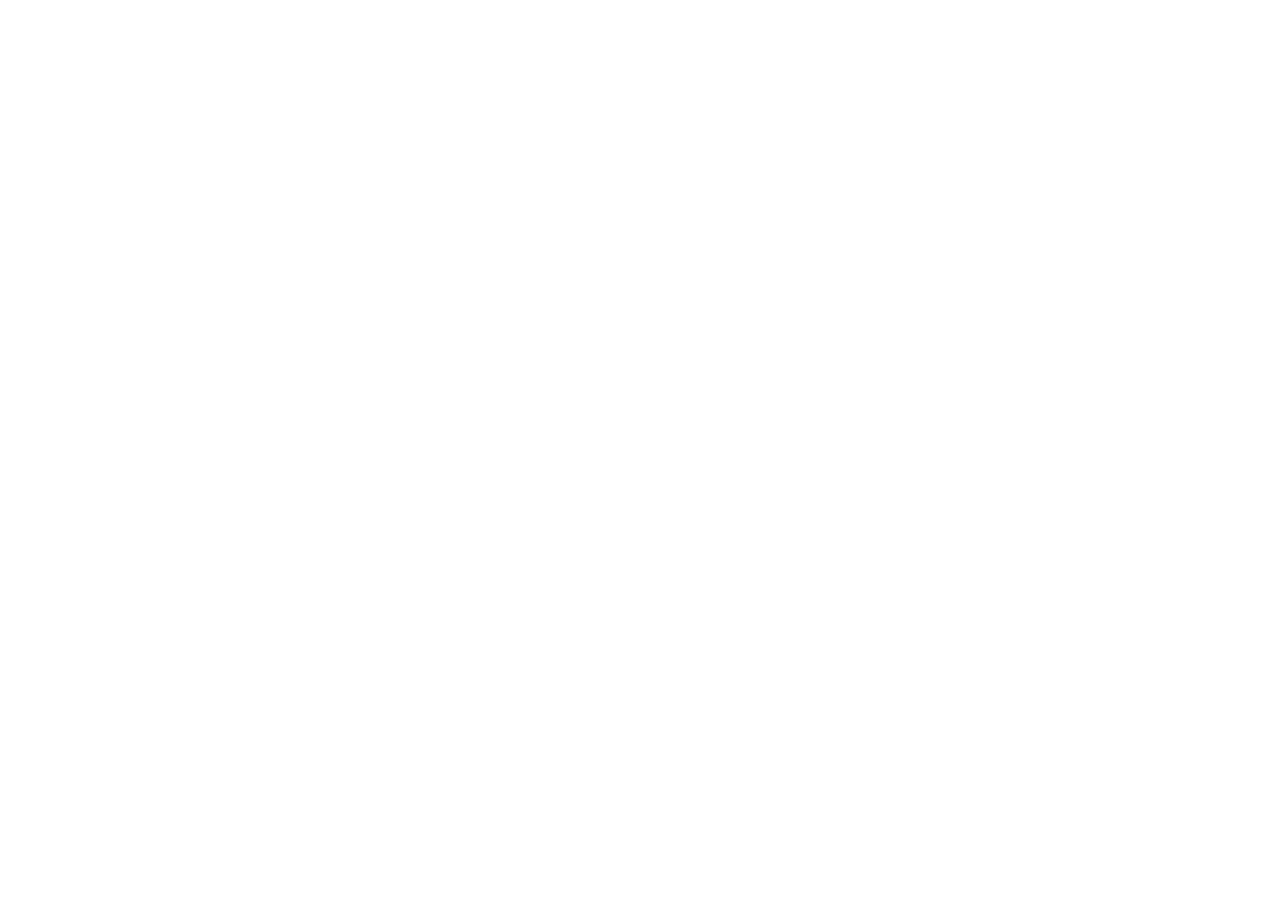
==== index.html @ c779e74f "added html and css" ====
<!DOCTYPE html>
<html lang="en">
<head>
    <meta charset="UTF-8">
    <meta http-equiv="X-UA-Compatible" content="IE=edge">
    <meta name="viewport" content="width=device-width, initial-scale=1.0">
    <title>My Website</title>
    
</head>
<body>
    
</body>
</html>
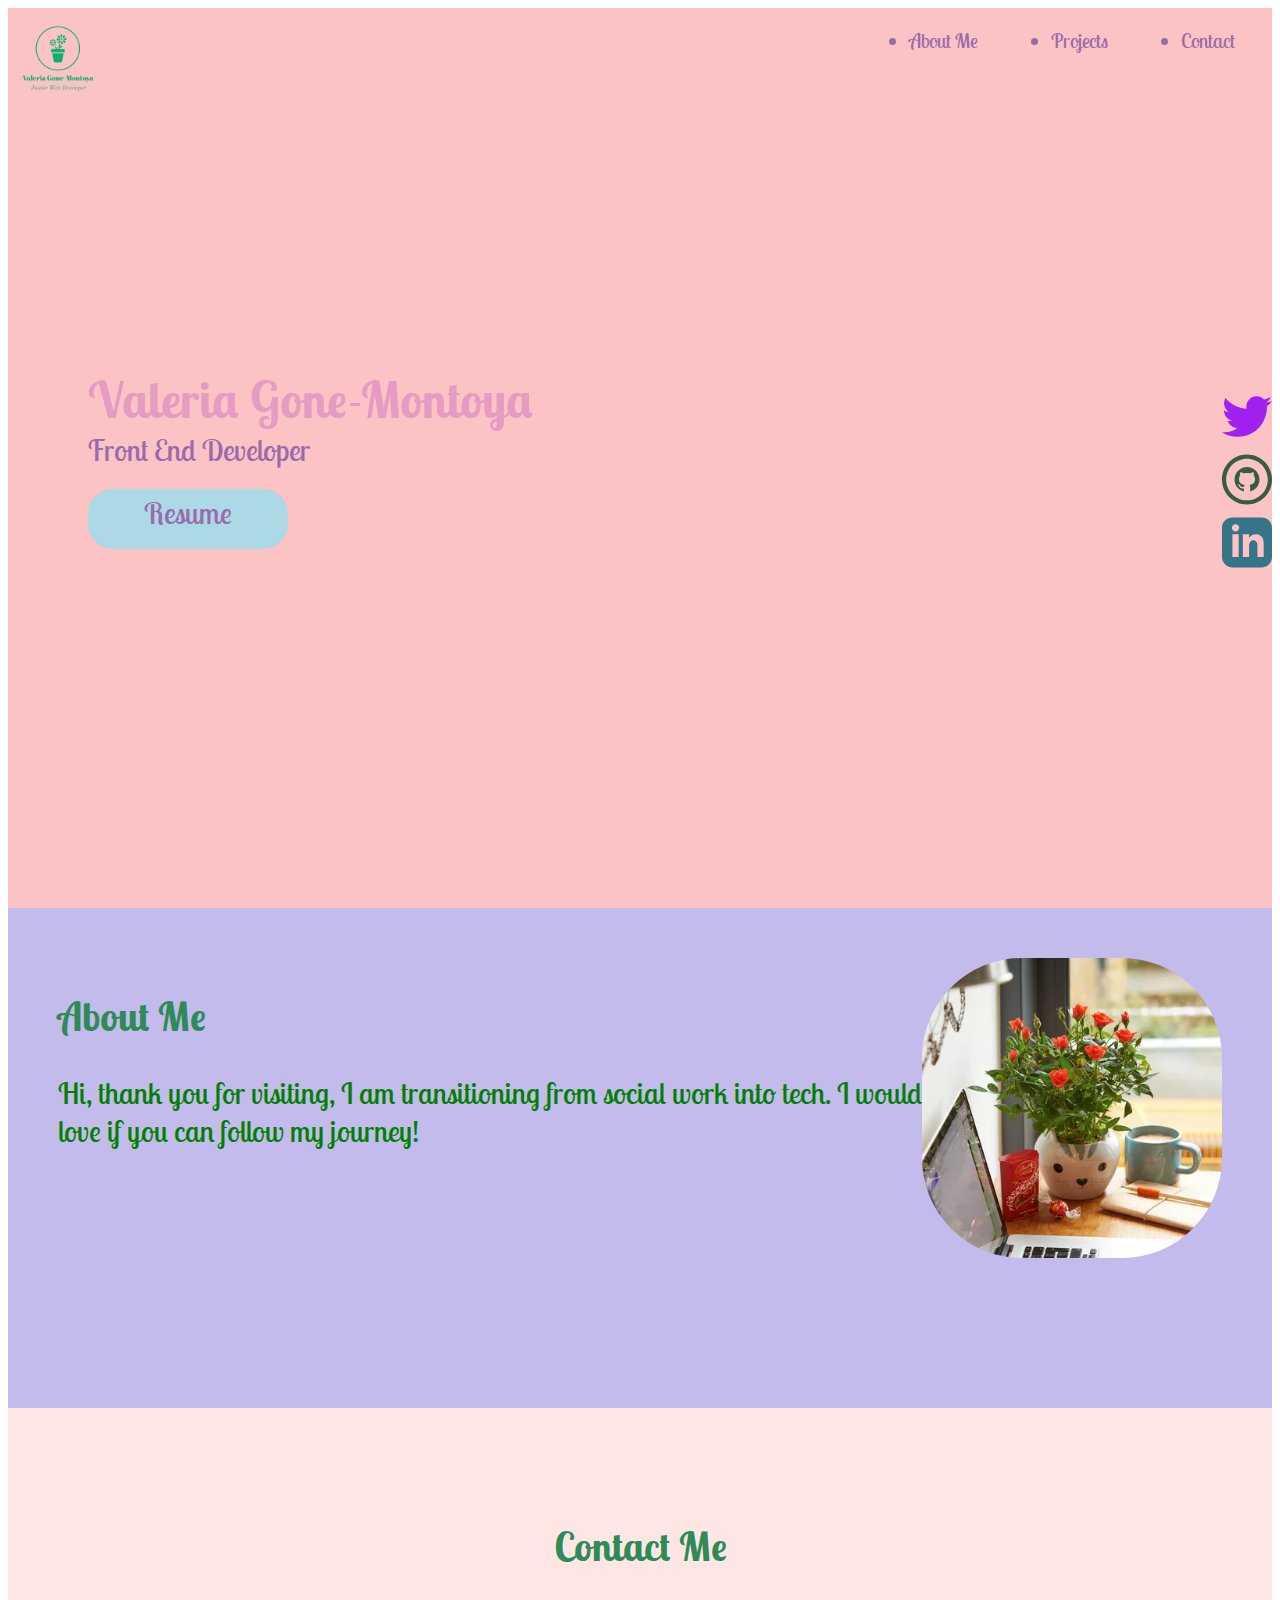
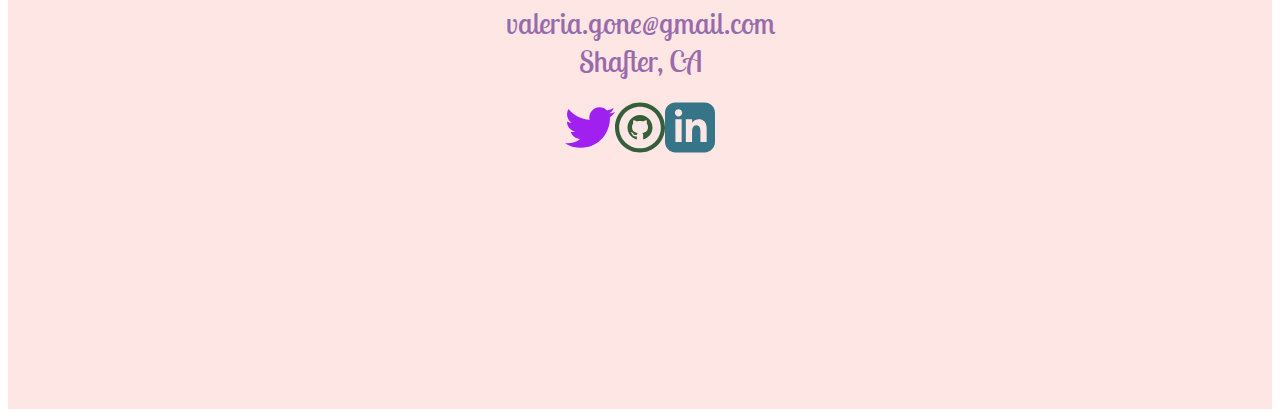
==== commit 314beff6: "added css js html files" ====
--- a/index.html
+++ b/index.html
@@ -4,10 +4,62 @@
     <meta charset="UTF-8">
     <meta http-equiv="X-UA-Compatible" content="IE=edge">
     <meta name="viewport" content="width=device-width, initial-scale=1.0">
+    <link rel="stylesheet" href="/css/styles.css">
+    <link
+      href="https://fonts.googleapis.com/css2?family=Lobster+Two:ital,wght@0,400;0,700;1,400&display=swap"
+      rel="stylesheet">
+    
     <title>My Website</title>
-    
 </head>
 <body>
-    
+    <section class="hero">
+        <nav>
+          <img class="logo" src="image/vgmlogo.png" alt="VGMlogo">
+          <ul>
+            <li><a href="#about-me">About Me</a></li>
+            <li>Projects</li>
+            <li><a href="#contact-me">Contact</a></li>
+          </ul>
+        </nav>
+        <div class="hero-area">
+          <div class="hero-text">
+            <h1>Valeria Gone-Montoya</h1>
+            <p>Front End Developer</p>
+            <div class="button">Resume</div>
+          </div>
+          <div class="socials">
+            <div><a href="https://www.twitter.com/GoneMontoya" target="_blank" class="social"><svg xmlns="http://www.w3.org/2000/svg" fill="#A020F0" width="50" height="55" viewBox="0 0 24 24"><path d="M24 4.557c-.883.392-1.832.656-2.828.775 1.017-.609 1.798-1.574 2.165-2.724-.951.564-2.005.974-3.127 1.195-.897-.957-2.178-1.555-3.594-1.555-3.179 0-5.515 2.966-4.797 6.045-4.091-.205-7.719-2.165-10.148-5.144-1.29 2.213-.669 5.108 1.523 6.574-.806-.026-1.566-.247-2.229-.616-.054 2.281 1.581 4.415 3.949 4.89-.693.188-1.452.232-2.224.084.626 1.956 2.444 3.379 4.6 3.419-2.07 1.623-4.678 2.348-7.29 2.04 2.179 1.397 4.768 2.212 7.548 2.212 9.142 0 14.307-7.721 13.995-14.646.962-.695 1.797-1.562 2.457-2.549z"/></svg></a></div>
+            <div><a href="https://github.com/valeriagonemontoya" target="_blank" class="social"><svg xmlns="http://www.w3.org/2000/svg" fill="#355E3B" width="50" height="55" viewBox="0 0 24 24"><path d="M12 2c5.514 0 10 4.486 10 10s-4.486 10-10 10-10-4.486-10-10 4.486-10 10-10zm0-2c-6.627 0-12 5.373-12 12s5.373 12 12 12 12-5.373 12-12-5.373-12-12-12zm0 6c-3.313 0-6 2.686-6 6 0 2.651 1.719 4.9 4.104 5.693.3.056.396-.13.396-.289v-1.117c-1.669.363-2.017-.707-2.017-.707-.272-.693-.666-.878-.666-.878-.544-.373.041-.365.041-.365.603.042.92.619.92.619.535.917 1.403.652 1.746.499.054-.388.209-.652.381-.802-1.333-.152-2.733-.667-2.733-2.965 0-.655.234-1.19.618-1.61-.062-.153-.268-.764.058-1.59 0 0 .504-.161 1.65.615.479-.133.992-.199 1.502-.202.51.002 1.023.069 1.503.202 1.146-.776 1.648-.615 1.648-.615.327.826.121 1.437.06 1.588.385.42.617.955.617 1.61 0 2.305-1.404 2.812-2.74 2.96.216.186.412.551.412 1.111v1.646c0 .16.096.347.4.288 2.383-.793 4.1-3.041 4.1-5.691 0-3.314-2.687-6-6-6z"/></svg></a></div>
+            <div><a href="https://www.linkedin.com/in/valeria-montoya/" target="_blank" class="social"><svg xmlns="http://www.w3.org/2000/svg" fill="#367588" width="50" height="55" viewBox="0 0 24 24"><path d="M19 0h-14c-2.761 0-5 2.239-5 5v14c0 2.761 2.239 5 5 5h14c2.762 0 5-2.239 5-5v-14c0-2.761-2.238-5-5-5zm-11 19h-3v-11h3v11zm-1.5-12.268c-.966 0-1.75-.79-1.75-1.764s.784-1.764 1.75-1.764 1.75.79 1.75 1.764-.783 1.764-1.75 1.764zm13.5 12.268h-3v-5.604c0-3.368-4-3.113-4 0v5.604h-3v-11h3v1.765c1.396-2.586 7-2.777 7 2.476v6.759z"/></svg></a></div>
+          </div>
+        </div>
+      </section>
+      <section class="sub-section" id="about-me">
+        <div class="information">
+          <h2>About Me</h2>
+          <p>Hi, thank you for visiting, I am transitioning from social work into tech. I would love if you can follow my journey!</p>
+        </div>
+        <div class="photo-container">
+          <img class="photo" src="image/laptop flower.webp" alt="yellow flowers laptop">
+        </div>
+      </section>
+      <section class="sub-section">
+        
+        <div>
+          <div class="project-card"></div>
+        </div>
+      </section>
+      <footer id="contact-me">
+        
+              <h2>Contact Me</h2>
+              <p>valeria.gone@gmail.com</p>
+              <p>Shafter, CA </p>
+              <div class="socials">
+                <div><a href="https://www.twitter.com/GoneMontoya" target="_blank" class="social"><svg xmlns="http://www.w3.org/2000/svg" fill="#A020F0" width="50" height="55" viewBox="0 0 24 24"><path d="M24 4.557c-.883.392-1.832.656-2.828.775 1.017-.609 1.798-1.574 2.165-2.724-.951.564-2.005.974-3.127 1.195-.897-.957-2.178-1.555-3.594-1.555-3.179 0-5.515 2.966-4.797 6.045-4.091-.205-7.719-2.165-10.148-5.144-1.29 2.213-.669 5.108 1.523 6.574-.806-.026-1.566-.247-2.229-.616-.054 2.281 1.581 4.415 3.949 4.89-.693.188-1.452.232-2.224.084.626 1.956 2.444 3.379 4.6 3.419-2.07 1.623-4.678 2.348-7.29 2.04 2.179 1.397 4.768 2.212 7.548 2.212 9.142 0 14.307-7.721 13.995-14.646.962-.695 1.797-1.562 2.457-2.549z"/></svg></a></div>
+                <div><a href="https://github.com/valeriagonemontoya" target="_blank" class="social"><svg xmlns="http://www.w3.org/2000/svg" fill="#355E3B" width="50" height="55" viewBox="0 0 24 24"><path d="M12 2c5.514 0 10 4.486 10 10s-4.486 10-10 10-10-4.486-10-10 4.486-10 10-10zm0-2c-6.627 0-12 5.373-12 12s5.373 12 12 12 12-5.373 12-12-5.373-12-12-12zm0 6c-3.313 0-6 2.686-6 6 0 2.651 1.719 4.9 4.104 5.693.3.056.396-.13.396-.289v-1.117c-1.669.363-2.017-.707-2.017-.707-.272-.693-.666-.878-.666-.878-.544-.373.041-.365.041-.365.603.042.92.619.92.619.535.917 1.403.652 1.746.499.054-.388.209-.652.381-.802-1.333-.152-2.733-.667-2.733-2.965 0-.655.234-1.19.618-1.61-.062-.153-.268-.764.058-1.59 0 0 .504-.161 1.65.615.479-.133.992-.199 1.502-.202.51.002 1.023.069 1.503.202 1.146-.776 1.648-.615 1.648-.615.327.826.121 1.437.06 1.588.385.42.617.955.617 1.61 0 2.305-1.404 2.812-2.74 2.96.216.186.412.551.412 1.111v1.646c0 .16.096.347.4.288 2.383-.793 4.1-3.041 4.1-5.691 0-3.314-2.687-6-6-6z"/></svg></a></div>
+                <div><a href="https://www.linkedin.com/in/valeria-montoya/" target="_blank" class="social"><svg xmlns="http://www.w3.org/2000/svg" fill="#367588" width="50" height="55" viewBox="0 0 24 24"><path d="M19 0h-14c-2.761 0-5 2.239-5 5v14c0 2.761 2.239 5 5 5h14c2.762 0 5-2.239 5-5v-14c0-2.761-2.238-5-5-5zm-11 19h-3v-11h3v11zm-1.5-12.268c-.966 0-1.75-.79-1.75-1.764s.784-1.764 1.75-1.764 1.75.79 1.75 1.764-.783 1.764-1.75 1.764zm13.5 12.268h-3v-5.604c0-3.368-4-3.113-4 0v5.604h-3v-11h3v1.765c1.396-2.586 7-2.777 7 2.476v6.759z"/></svg></a></div>
+      </footer>
+  
+      <script src="app.js"></script>
 </body>
 </html>--- a/css/styles.css
+++ b/css/styles.css
@@ -0,0 +1,141 @@
+body {
+    font-family: 'Lobster Two', cursive; sans-serif;
+  }
+  
+  
+  section {
+      background-color: #c3bbec;
+      
+    }  
+    
+    .hero {
+      background-color: #fbc3c4;
+      height: 100vh;
+      color: #996bab;
+      font-size: 30px;
+    }
+  
+  
+    
+    nav{
+      display: flex;
+      justify-content: space-between;
+    }
+  
+    ul{
+      display: flex;
+      width: 400px;
+      justify-content: space-around;
+      font-size: 20px;
+      
+     }
+    
+    li {
+      /*width: 170px*/
+    }
+    
+    h1{
+      font-size: 50px;
+      color: #e49cc2;
+      margin: 0;
+   }
+  
+    p{
+    margin: 0%;
+    font-size: 30px;
+    font-weight: 400;
+    }
+  
+    .hero-area{
+      display: flex;
+      height: 100%;
+      justify-content: space-between;
+      align-items: center;
+    }
+  
+    .hero-text {
+      margin-left: 80px ;
+      margin-bottom: 200px;
+    }
+    .button {
+      width: 200px;
+      height: 55px;
+      border-radius: 25px;
+      background-color: lightblue ;
+      text-align: center;
+      font-size: 30px;
+      font-weight: 400;
+      padding-top: 5px;
+      margin-top: 20px;
+    }
+  
+     .button:hover{
+      background-color: hotpink;
+     }
+    .button:active {
+      background-color: blue;
+      color: lightblue;
+    }
+  
+    .socials{
+      padding-bottom: 150px;
+    }
+  
+    .logo{
+      height: 100px;
+     
+  
+     }
+  
+    .social{
+        height: 10px;
+         
+    }
+    .sub-section {
+      display: flex;
+      justify-content: space-around;
+      padding: 50px;
+      display: flex;
+    }
+  
+  h2 {
+    font-size: 40px;
+    color: seagreen
+  }
+      
+  .photo{
+    width: 300px;
+    border-radius: 100px ;
+  
+  } 
+  
+  .photo-container{
+    display: flex;
+    align-items: center;
+  }
+  
+  .information{
+    color: green
+  }
+
+  a{
+    text-decoration: none;
+    color: #996bab;
+  }
+  
+  footer {
+    background-color: #fee6e4;
+    color:#996bab;
+    text-align: center;
+    padding: 80px;
+    
+
+  }
+
+  footer .socials{
+    flex-direction: row;
+    display: flex;
+    justify-content: center;
+    align-items: center;
+    margin: 20px;
+  }
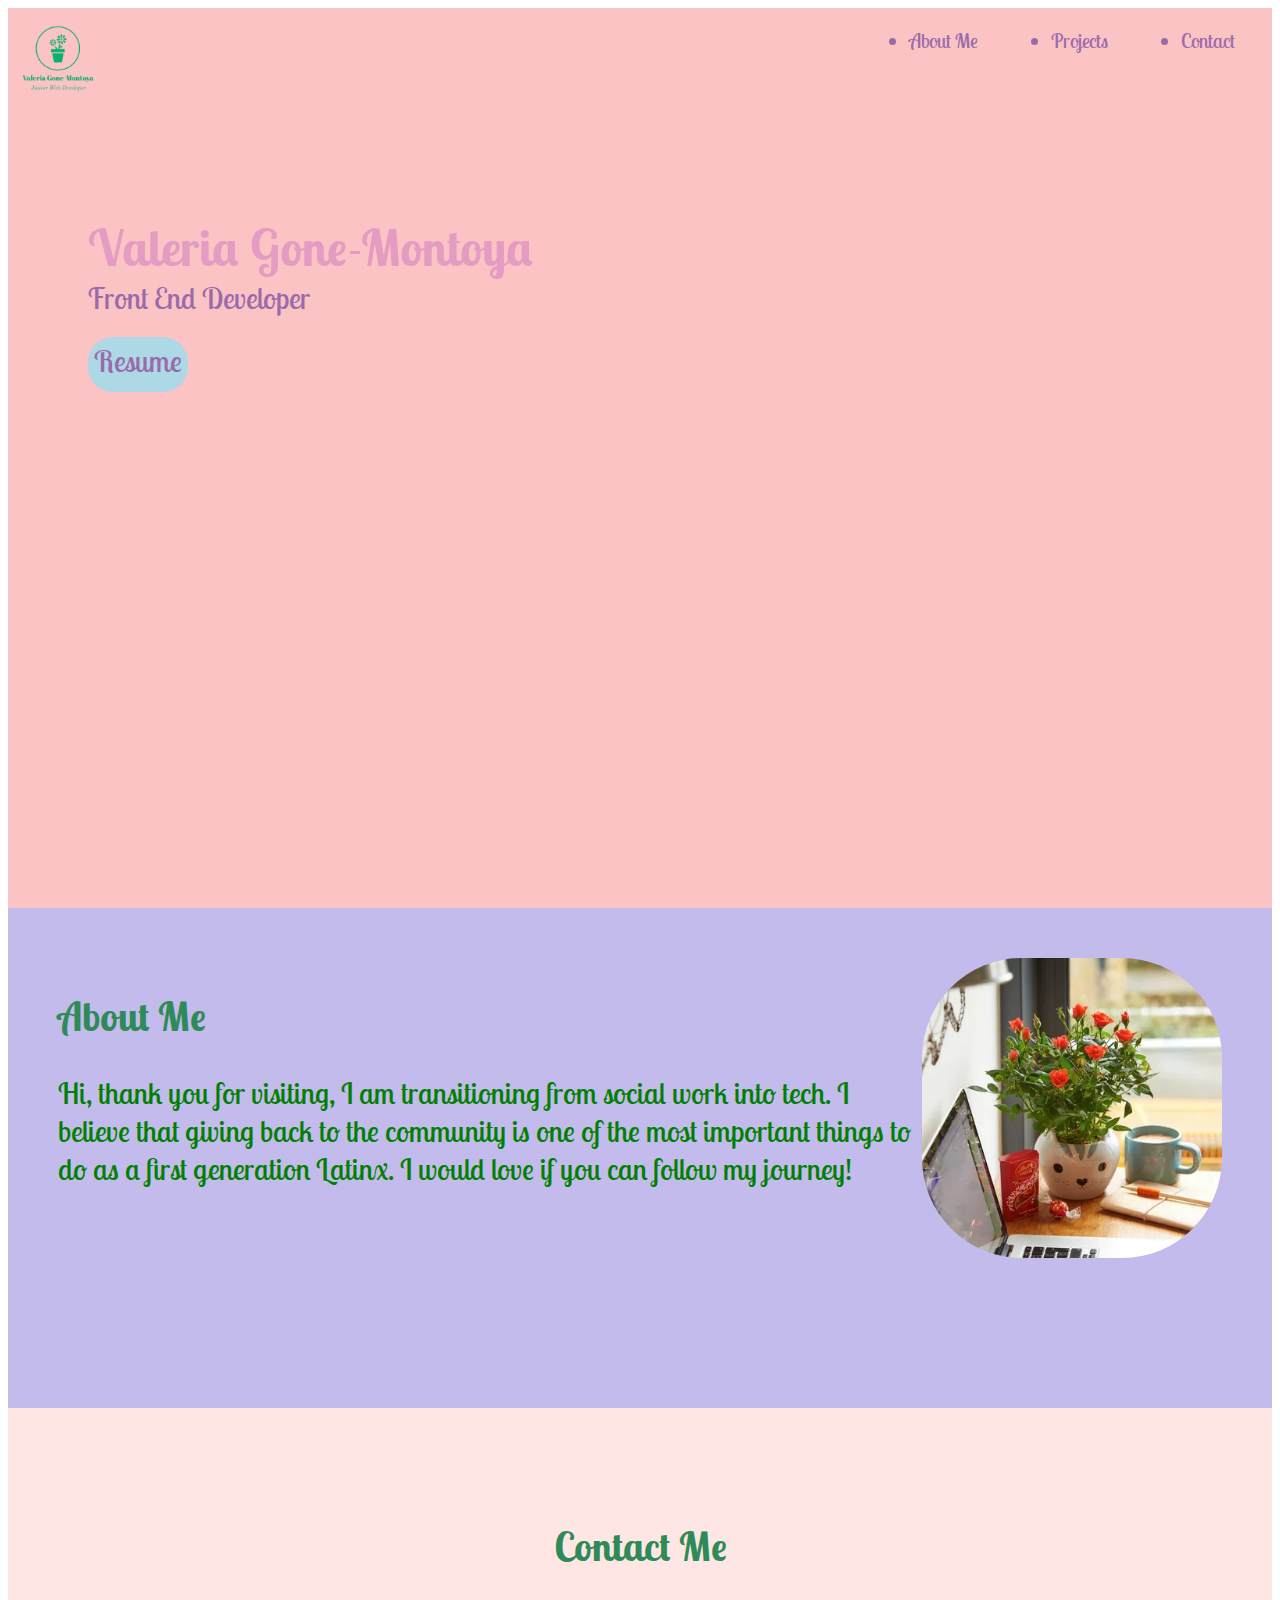
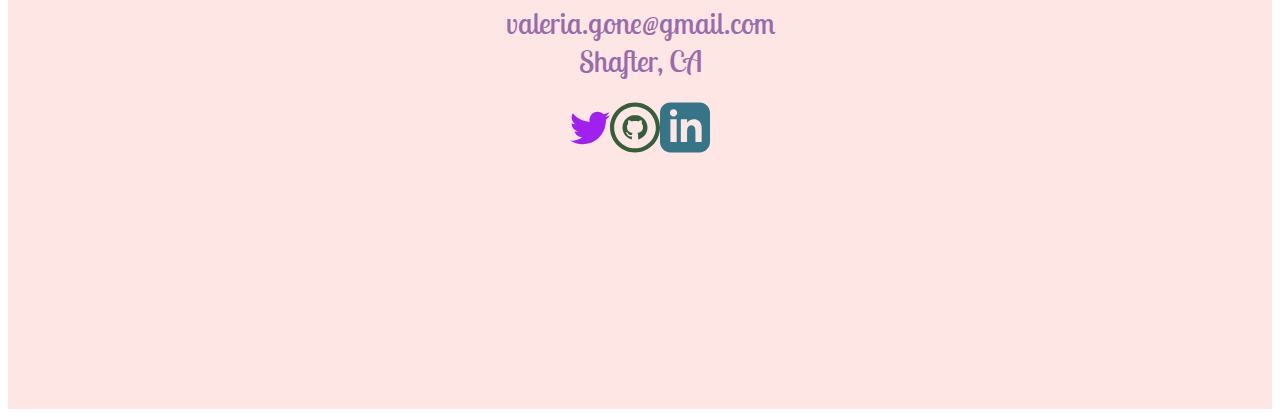
==== commit 4f5a7919: "added audio file" ====
--- a/index.html
+++ b/index.html
@@ -20,24 +20,22 @@
             <li>Projects</li>
             <li><a href="#contact-me">Contact</a></li>
           </ul>
+      
         </nav>
         <div class="hero-area">
           <div class="hero-text">
             <h1>Valeria Gone-Montoya</h1>
             <p>Front End Developer</p>
             <div class="button">Resume</div>
+            <iframe width="500" height="300" src="https://www.youtube.com/embed/XxEhuSJF780?start=240" title="YouTube video player" frameborder="0" allow="accelerometer; autoplay; clipboard-write; encrypted-media; gyroscope; picture-in-picture" allowfullscreen></iframe>
           </div>
-          <div class="socials">
-            <div><a href="https://www.twitter.com/GoneMontoya" target="_blank" class="social"><svg xmlns="http://www.w3.org/2000/svg" fill="#A020F0" width="50" height="55" viewBox="0 0 24 24"><path d="M24 4.557c-.883.392-1.832.656-2.828.775 1.017-.609 1.798-1.574 2.165-2.724-.951.564-2.005.974-3.127 1.195-.897-.957-2.178-1.555-3.594-1.555-3.179 0-5.515 2.966-4.797 6.045-4.091-.205-7.719-2.165-10.148-5.144-1.29 2.213-.669 5.108 1.523 6.574-.806-.026-1.566-.247-2.229-.616-.054 2.281 1.581 4.415 3.949 4.89-.693.188-1.452.232-2.224.084.626 1.956 2.444 3.379 4.6 3.419-2.07 1.623-4.678 2.348-7.29 2.04 2.179 1.397 4.768 2.212 7.548 2.212 9.142 0 14.307-7.721 13.995-14.646.962-.695 1.797-1.562 2.457-2.549z"/></svg></a></div>
-            <div><a href="https://github.com/valeriagonemontoya" target="_blank" class="social"><svg xmlns="http://www.w3.org/2000/svg" fill="#355E3B" width="50" height="55" viewBox="0 0 24 24"><path d="M12 2c5.514 0 10 4.486 10 10s-4.486 10-10 10-10-4.486-10-10 4.486-10 10-10zm0-2c-6.627 0-12 5.373-12 12s5.373 12 12 12 12-5.373 12-12-5.373-12-12-12zm0 6c-3.313 0-6 2.686-6 6 0 2.651 1.719 4.9 4.104 5.693.3.056.396-.13.396-.289v-1.117c-1.669.363-2.017-.707-2.017-.707-.272-.693-.666-.878-.666-.878-.544-.373.041-.365.041-.365.603.042.92.619.92.619.535.917 1.403.652 1.746.499.054-.388.209-.652.381-.802-1.333-.152-2.733-.667-2.733-2.965 0-.655.234-1.19.618-1.61-.062-.153-.268-.764.058-1.59 0 0 .504-.161 1.65.615.479-.133.992-.199 1.502-.202.51.002 1.023.069 1.503.202 1.146-.776 1.648-.615 1.648-.615.327.826.121 1.437.06 1.588.385.42.617.955.617 1.61 0 2.305-1.404 2.812-2.74 2.96.216.186.412.551.412 1.111v1.646c0 .16.096.347.4.288 2.383-.793 4.1-3.041 4.1-5.691 0-3.314-2.687-6-6-6z"/></svg></a></div>
-            <div><a href="https://www.linkedin.com/in/valeria-montoya/" target="_blank" class="social"><svg xmlns="http://www.w3.org/2000/svg" fill="#367588" width="50" height="55" viewBox="0 0 24 24"><path d="M19 0h-14c-2.761 0-5 2.239-5 5v14c0 2.761 2.239 5 5 5h14c2.762 0 5-2.239 5-5v-14c0-2.761-2.238-5-5-5zm-11 19h-3v-11h3v11zm-1.5-12.268c-.966 0-1.75-.79-1.75-1.764s.784-1.764 1.75-1.764 1.75.79 1.75 1.764-.783 1.764-1.75 1.764zm13.5 12.268h-3v-5.604c0-3.368-4-3.113-4 0v5.604h-3v-11h3v1.765c1.396-2.586 7-2.777 7 2.476v6.759z"/></svg></a></div>
-          </div>
+          
         </div>
       </section>
       <section class="sub-section" id="about-me">
         <div class="information">
           <h2>About Me</h2>
-          <p>Hi, thank you for visiting, I am transitioning from social work into tech. I would love if you can follow my journey!</p>
+          <p>Hi, thank you for visiting, I am transitioning from social work into tech. I believe that giving back to the community is one of the most important things to do as a first generation Latinx. I would love if you can follow my journey!</p>
         </div>
         <div class="photo-container">
           <img class="photo" src="image/laptop flower.webp" alt="yellow flowers laptop">
@@ -55,7 +53,7 @@
               <p>valeria.gone@gmail.com</p>
               <p>Shafter, CA </p>
               <div class="socials">
-                <div><a href="https://www.twitter.com/GoneMontoya" target="_blank" class="social"><svg xmlns="http://www.w3.org/2000/svg" fill="#A020F0" width="50" height="55" viewBox="0 0 24 24"><path d="M24 4.557c-.883.392-1.832.656-2.828.775 1.017-.609 1.798-1.574 2.165-2.724-.951.564-2.005.974-3.127 1.195-.897-.957-2.178-1.555-3.594-1.555-3.179 0-5.515 2.966-4.797 6.045-4.091-.205-7.719-2.165-10.148-5.144-1.29 2.213-.669 5.108 1.523 6.574-.806-.026-1.566-.247-2.229-.616-.054 2.281 1.581 4.415 3.949 4.89-.693.188-1.452.232-2.224.084.626 1.956 2.444 3.379 4.6 3.419-2.07 1.623-4.678 2.348-7.29 2.04 2.179 1.397 4.768 2.212 7.548 2.212 9.142 0 14.307-7.721 13.995-14.646.962-.695 1.797-1.562 2.457-2.549z"/></svg></a></div>
+                <div><a href="https://www.twitter.com/GoneMontoya" target="_blank" class="social"><svg xmlns="http://www.w3.org/2000/svg" fill="#A020F0" width="40" height="40" viewBox="0 0 24 24"><path d="M24 4.557c-.883.392-1.832.656-2.828.775 1.017-.609 1.798-1.574 2.165-2.724-.951.564-2.005.974-3.127 1.195-.897-.957-2.178-1.555-3.594-1.555-3.179 0-5.515 2.966-4.797 6.045-4.091-.205-7.719-2.165-10.148-5.144-1.29 2.213-.669 5.108 1.523 6.574-.806-.026-1.566-.247-2.229-.616-.054 2.281 1.581 4.415 3.949 4.89-.693.188-1.452.232-2.224.084.626 1.956 2.444 3.379 4.6 3.419-2.07 1.623-4.678 2.348-7.29 2.04 2.179 1.397 4.768 2.212 7.548 2.212 9.142 0 14.307-7.721 13.995-14.646.962-.695 1.797-1.562 2.457-2.549z"/></svg></a></div>
                 <div><a href="https://github.com/valeriagonemontoya" target="_blank" class="social"><svg xmlns="http://www.w3.org/2000/svg" fill="#355E3B" width="50" height="55" viewBox="0 0 24 24"><path d="M12 2c5.514 0 10 4.486 10 10s-4.486 10-10 10-10-4.486-10-10 4.486-10 10-10zm0-2c-6.627 0-12 5.373-12 12s5.373 12 12 12 12-5.373 12-12-5.373-12-12-12zm0 6c-3.313 0-6 2.686-6 6 0 2.651 1.719 4.9 4.104 5.693.3.056.396-.13.396-.289v-1.117c-1.669.363-2.017-.707-2.017-.707-.272-.693-.666-.878-.666-.878-.544-.373.041-.365.041-.365.603.042.92.619.92.619.535.917 1.403.652 1.746.499.054-.388.209-.652.381-.802-1.333-.152-2.733-.667-2.733-2.965 0-.655.234-1.19.618-1.61-.062-.153-.268-.764.058-1.59 0 0 .504-.161 1.65.615.479-.133.992-.199 1.502-.202.51.002 1.023.069 1.503.202 1.146-.776 1.648-.615 1.648-.615.327.826.121 1.437.06 1.588.385.42.617.955.617 1.61 0 2.305-1.404 2.812-2.74 2.96.216.186.412.551.412 1.111v1.646c0 .16.096.347.4.288 2.383-.793 4.1-3.041 4.1-5.691 0-3.314-2.687-6-6-6z"/></svg></a></div>
                 <div><a href="https://www.linkedin.com/in/valeria-montoya/" target="_blank" class="social"><svg xmlns="http://www.w3.org/2000/svg" fill="#367588" width="50" height="55" viewBox="0 0 24 24"><path d="M19 0h-14c-2.761 0-5 2.239-5 5v14c0 2.761 2.239 5 5 5h14c2.762 0 5-2.239 5-5v-14c0-2.761-2.238-5-5-5zm-11 19h-3v-11h3v11zm-1.5-12.268c-.966 0-1.75-.79-1.75-1.764s.784-1.764 1.75-1.764 1.75.79 1.75 1.764-.783 1.764-1.75 1.764zm13.5 12.268h-3v-5.604c0-3.368-4-3.113-4 0v5.604h-3v-11h3v1.765c1.396-2.586 7-2.777 7 2.476v6.759z"/></svg></a></div>
       </footer>
--- a/css/styles.css
+++ b/css/styles.css
@@ -20,7 +20,10 @@
     nav{
       display: flex;
       justify-content: space-between;
+      
     }
+   
+    
   
     ul{
       display: flex;
@@ -58,8 +61,8 @@
       margin-bottom: 200px;
     }
     .button {
-      width: 200px;
-      height: 55px;
+      width: 100px;
+      height: 50px;
       border-radius: 25px;
       background-color: lightblue ;
       text-align: center;
@@ -129,6 +132,7 @@
     text-align: center;
     padding: 80px;
     
+    
 
   }
 
@@ -139,3 +143,8 @@
     align-items: center;
     margin: 20px;
   }
+
+  
+
+    
+
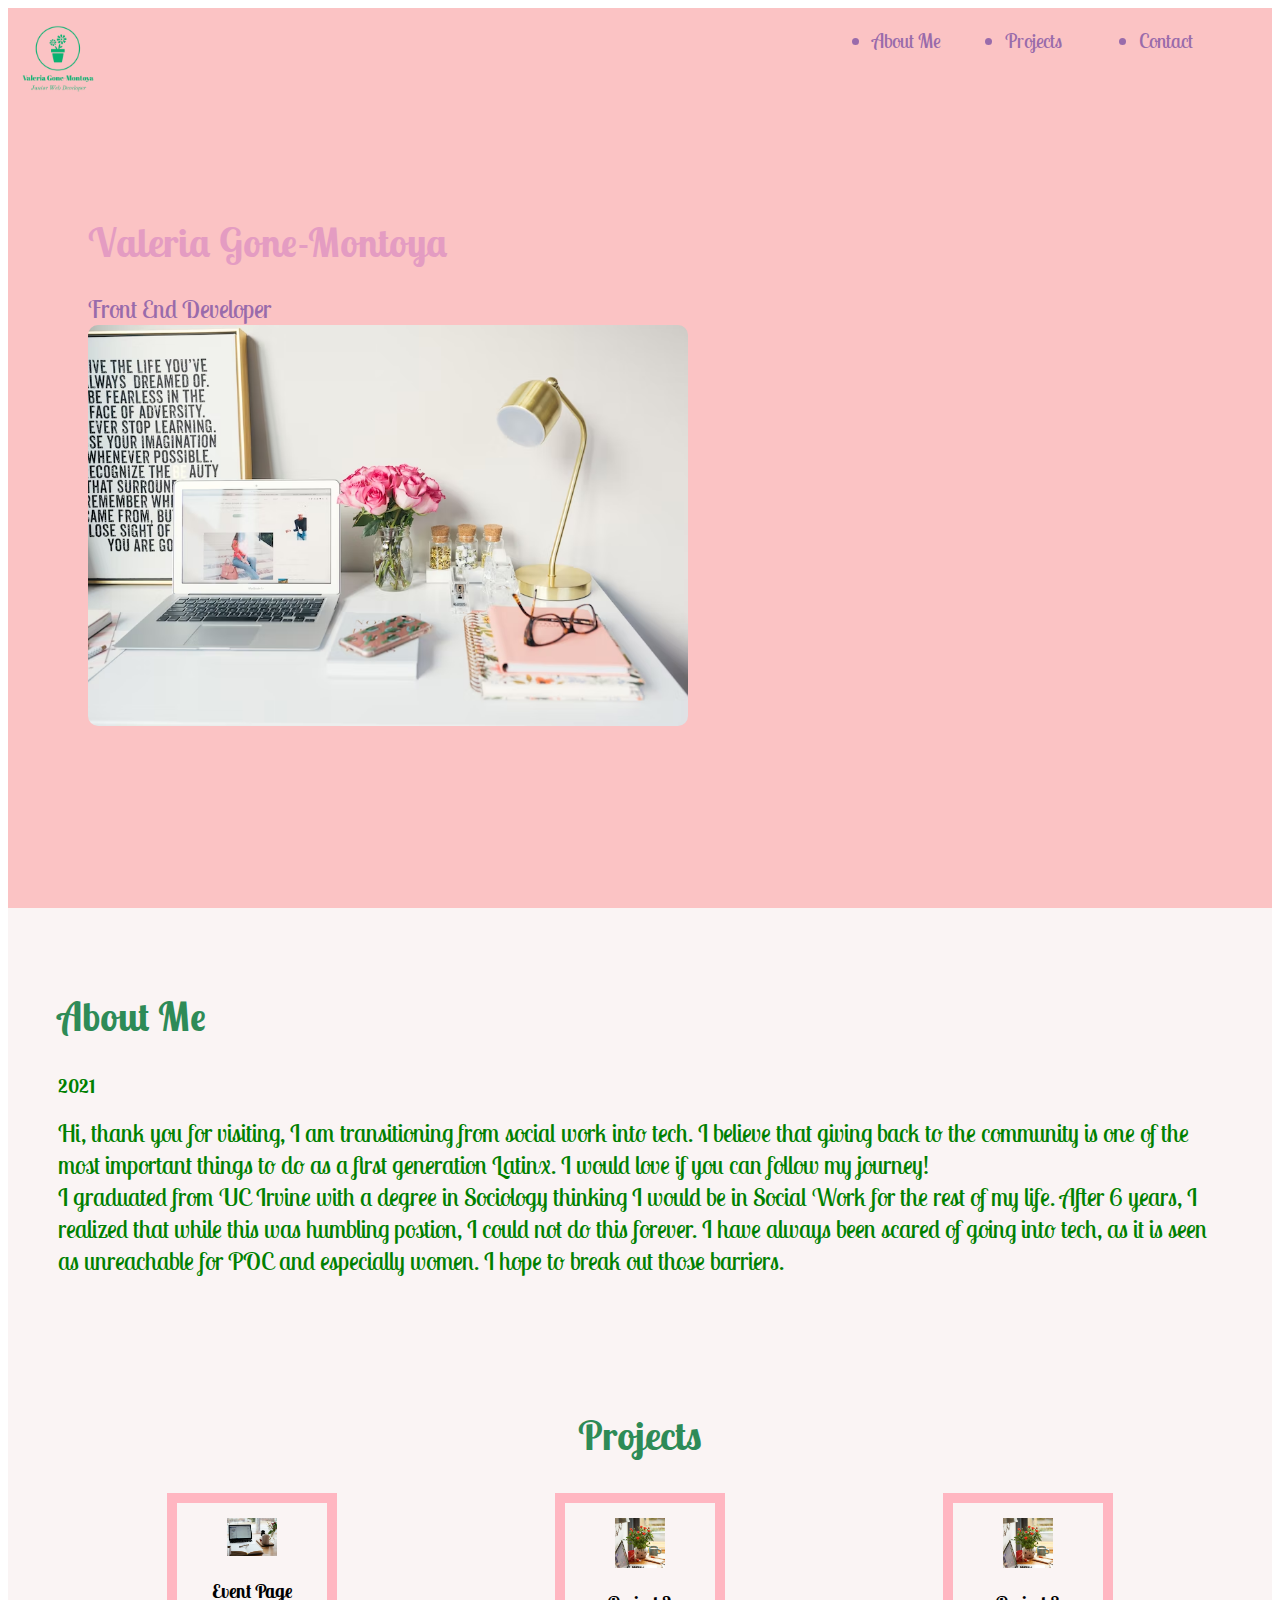
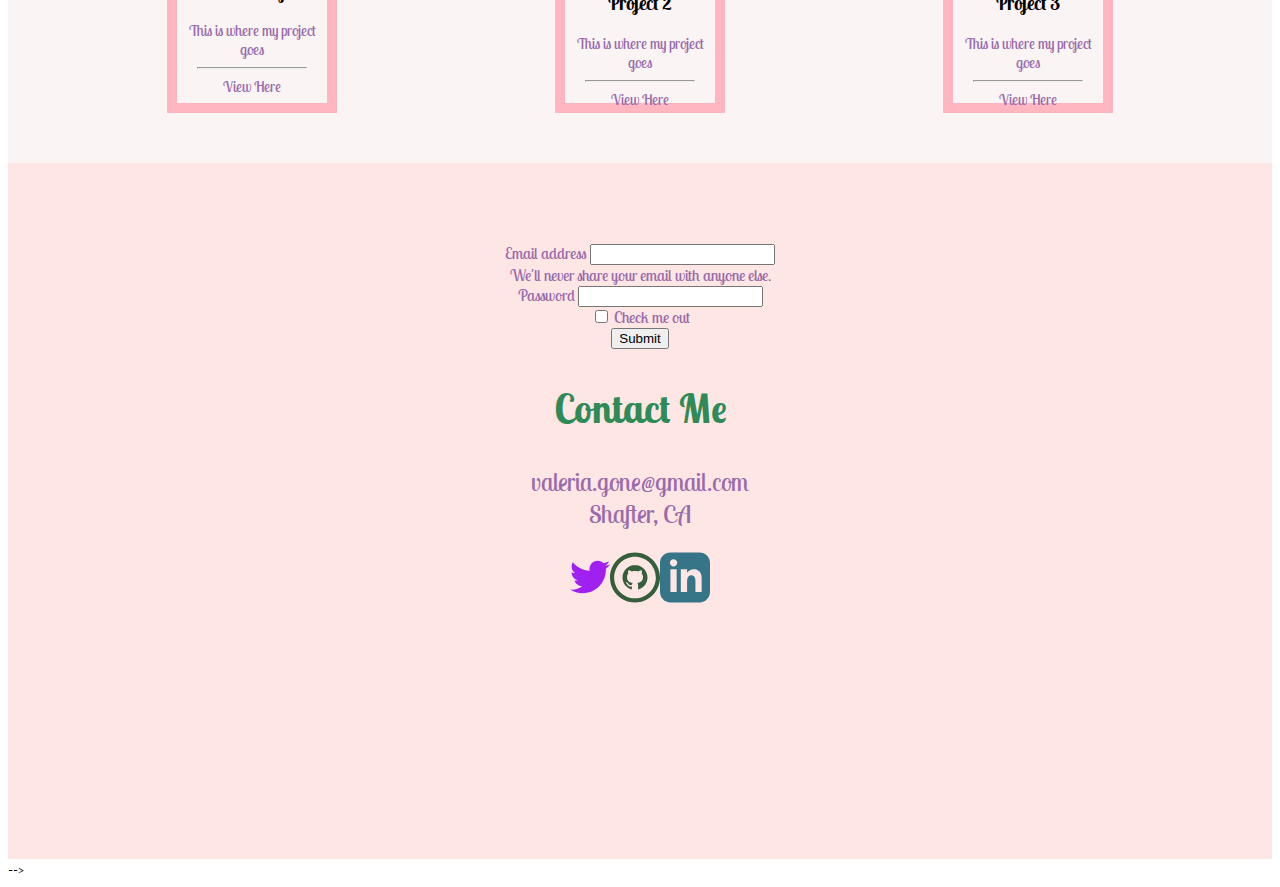
==== commit ede85376: "added content" ====
--- a/index.html
+++ b/index.html
@@ -1,10 +1,10 @@
-<!DOCTYPE html>
+ <!DOCTYPE html>
 <html lang="en">
 <head>
     <meta charset="UTF-8">
     <meta http-equiv="X-UA-Compatible" content="IE=edge">
     <meta name="viewport" content="width=device-width, initial-scale=1.0">
-    <link rel="stylesheet" href="/css/styles.css">
+    <link rel="stylesheet" href="./css/styles.css">
     <link
       href="https://fonts.googleapis.com/css2?family=Lobster+Two:ital,wght@0,400;0,700;1,400&display=swap"
       rel="stylesheet">
@@ -17,7 +17,7 @@
           <img class="logo" src="image/vgmlogo.png" alt="VGMlogo">
           <ul>
             <li><a href="#about-me">About Me</a></li>
-            <li>Projects</li>
+            <li><a href="#about-me">Projects</a></li>
             <li><a href="#contact-me">Contact</a></li>
           </ul>
       
@@ -26,28 +26,82 @@
           <div class="hero-text">
             <h1>Valeria Gone-Montoya</h1>
             <p>Front End Developer</p>
-            <div class="button">Resume</div>
-            <iframe width="500" height="300" src="https://www.youtube.com/embed/XxEhuSJF780?start=240" title="YouTube video player" frameborder="0" allow="accelerometer; autoplay; clipboard-write; encrypted-media; gyroscope; picture-in-picture" allowfullscreen></iframe>
-          </div>
+
+            <div class="photo-container">
+              <img class="photo" src="image/computerpink.avif" alt="pink flower laptop">
+            </div>
+            <!-- <div class="button">Resume</div> -->
+            <!-- <iframe width="400" height="200" src="https://www.youtube.com/embed/XxEhuSJF780?start=240" title="YouTube video player" frameborder="0" allow="accelerometer; autoplay; clipboard-write; encrypted-media; gyroscope; picture-in-picture" allowfullscreen></iframe>
+          </div> -->
+
+           <!-- <section class="sub-section">
+            <h2>Projects</h2>
+           <div>
+            <div class="project-card"></div>
+           </div>
+          </section>  -->
           
         </div>
       </section>
       <section class="sub-section" id="about-me">
         <div class="information">
           <h2>About Me</h2>
+          <h3>2021</h3>
           <p>Hi, thank you for visiting, I am transitioning from social work into tech. I believe that giving back to the community is one of the most important things to do as a first generation Latinx. I would love if you can follow my journey!</p>
+          <p>I graduated from UC Irvine with a degree in Sociology thinking I would be in Social Work for the rest of my life. After 6 years, I realized that while this was humbling postion, I could not do this forever. I have always been scared of going into tech, as it is seen as unreachable for POC and especially women. I hope to break out those barriers.  
+            <div class="article">
+              <a href="https://www.nbcnews.com/news/latino/latina-engineers-push-against-impostor-syndrome-low-numbers-tech-world-n806976"></a>
+            </div>
+          
+</div>
+        <!-- <div class="photo-container">
+          <img class="photo" src="image/computerpink.avif" alt="pink flower laptop">
+        </div> -->
+      </section>
+       <section class="sub-section-other">
+        <h2>Projects</h2>
+        <div class="project-container">
+          <div class="project-card">
+            <img class="project-image" src="image/computermug.avif" alt="Project 1 image">
+            <h3>Event Page</h3>
+            <p class="subtext">This is where my project goes</p>
+            <hr>
+            <p class="subtext"> <a href="https://github.com/valeriagonemontoya/event-landing-page">View Here</a></p>
+          </div>
+          <div class="project-card">
+            <img class="project-image" src="image/laptop flower.webp" alt="Project 1 image">
+            <h3>Project 2</h3>
+            <p class="subtext">This is where my project goes</p>
+            <hr>
+            <p class="subtext">View Here</p>
+          </div>
+        <div class="project-card">
+          <img class="project-image" src="image/laptop flower.webp" alt="Project 1 image">
+            <h3>Project 3</h3>
+            <p class="subtext">This is where my project goes</p>
+            <hr>
+            <p class="subtext">View Here</p>
         </div>
-        <div class="photo-container">
-          <img class="photo" src="image/laptop flower.webp" alt="yellow flowers laptop">
         </div>
-      </section>
-      <section class="sub-section">
-        
-        <div>
-          <div class="project-card"></div>
-        </div>
-      </section>
+      </section> 
       <footer id="contact-me">
+
+        <form>
+          <div class="mb-3">
+            <label for="exampleInputEmail1" class="form-label">Email address</label>
+            <input type="email" class="form-control" id="exampleInputEmail1" aria-describedby="emailHelp">
+            <div id="emailHelp" class="form-text">We'll never share your email with anyone else.</div>
+          </div>
+          <div class="mb-3">
+            <label for="exampleInputPassword1" class="form-label">Password</label>
+            <input type="password" class="form-control" id="exampleInputPassword1">
+          </div>
+          <div class="mb-3 form-check">
+            <input type="checkbox" class="form-check-input" id="exampleCheck1">
+            <label class="form-check-label" for="exampleCheck1">Check me out</label>
+          </div>
+          <button type="submit" class="btn btn-primary">Submit</button>
+        </form>
         
               <h2>Contact Me</h2>
               <p>valeria.gone@gmail.com</p>
@@ -60,4 +114,4 @@
   
       <script src="app.js"></script>
 </body>
-</html>+</html> -->--- a/css/styles.css
+++ b/css/styles.css
@@ -1,10 +1,13 @@
+ html {
+  scroll-behavior: smooth;
+}
 body {
     font-family: 'Lobster Two', cursive; sans-serif;
   }
   
   
   section {
-      background-color: #c3bbec;
+      background-color: 	#faf4f4;
       
     }  
     
@@ -34,19 +37,38 @@
      }
     
     li {
-      /*width: 170px*/
+      width: 170px;
     }
     
     h1{
-      font-size: 50px;
+      font-size: 40px;
       color: #e49cc2;
-      margin: 0;
+      margin: 20;
    }
   
+.project-card{
+  width: 150px;
+  height: 200px;
+  border: 10px solid lightpink;
+  
+}
+
+.project-container{
+  display: flex;
+  justify-content:space-around ;
+}
+
+
     p{
     margin: 0%;
-    font-size: 30px;
-    font-weight: 400;
+    font-size: 25px;
+    font-weight: .00;
+    }
+    
+    .subtext{
+      font-size: 15px;
+      font-weight: 200px ;
+      color: #996bab;
     }
   
     .hero-area{
@@ -55,6 +77,8 @@
       justify-content: space-between;
       align-items: center;
     }
+
+   
   
     .hero-text {
       margin-left: 80px ;
@@ -100,21 +124,42 @@
       padding: 50px;
       display: flex;
     }
+    .sub-section-other{
+      display: flex;
+      flex-direction: column;
+      text-align: center;
+      padding: 50px;
+    }
+
+
   
   h2 {
     font-size: 40px;
     color: seagreen
+
   }
+
+  
       
   .photo{
-    width: 300px;
-    border-radius: 100px ;
+    width: 600px;
+    border-radius: 10px ;
   
   } 
   
   .photo-container{
     display: flex;
-    align-items: center;
+    align-items: right; 
+  }
+
+  .project-image{
+    margin-top: 15px;
+    width: 50px;
+ 
+  }
+  hr{
+    margin-left: 20px;
+    margin-right: 20px;
   }
   
   .information{
@@ -142,7 +187,7 @@
     justify-content: center;
     align-items: center;
     margin: 20px;
-  }
+  } 
 
   
 
